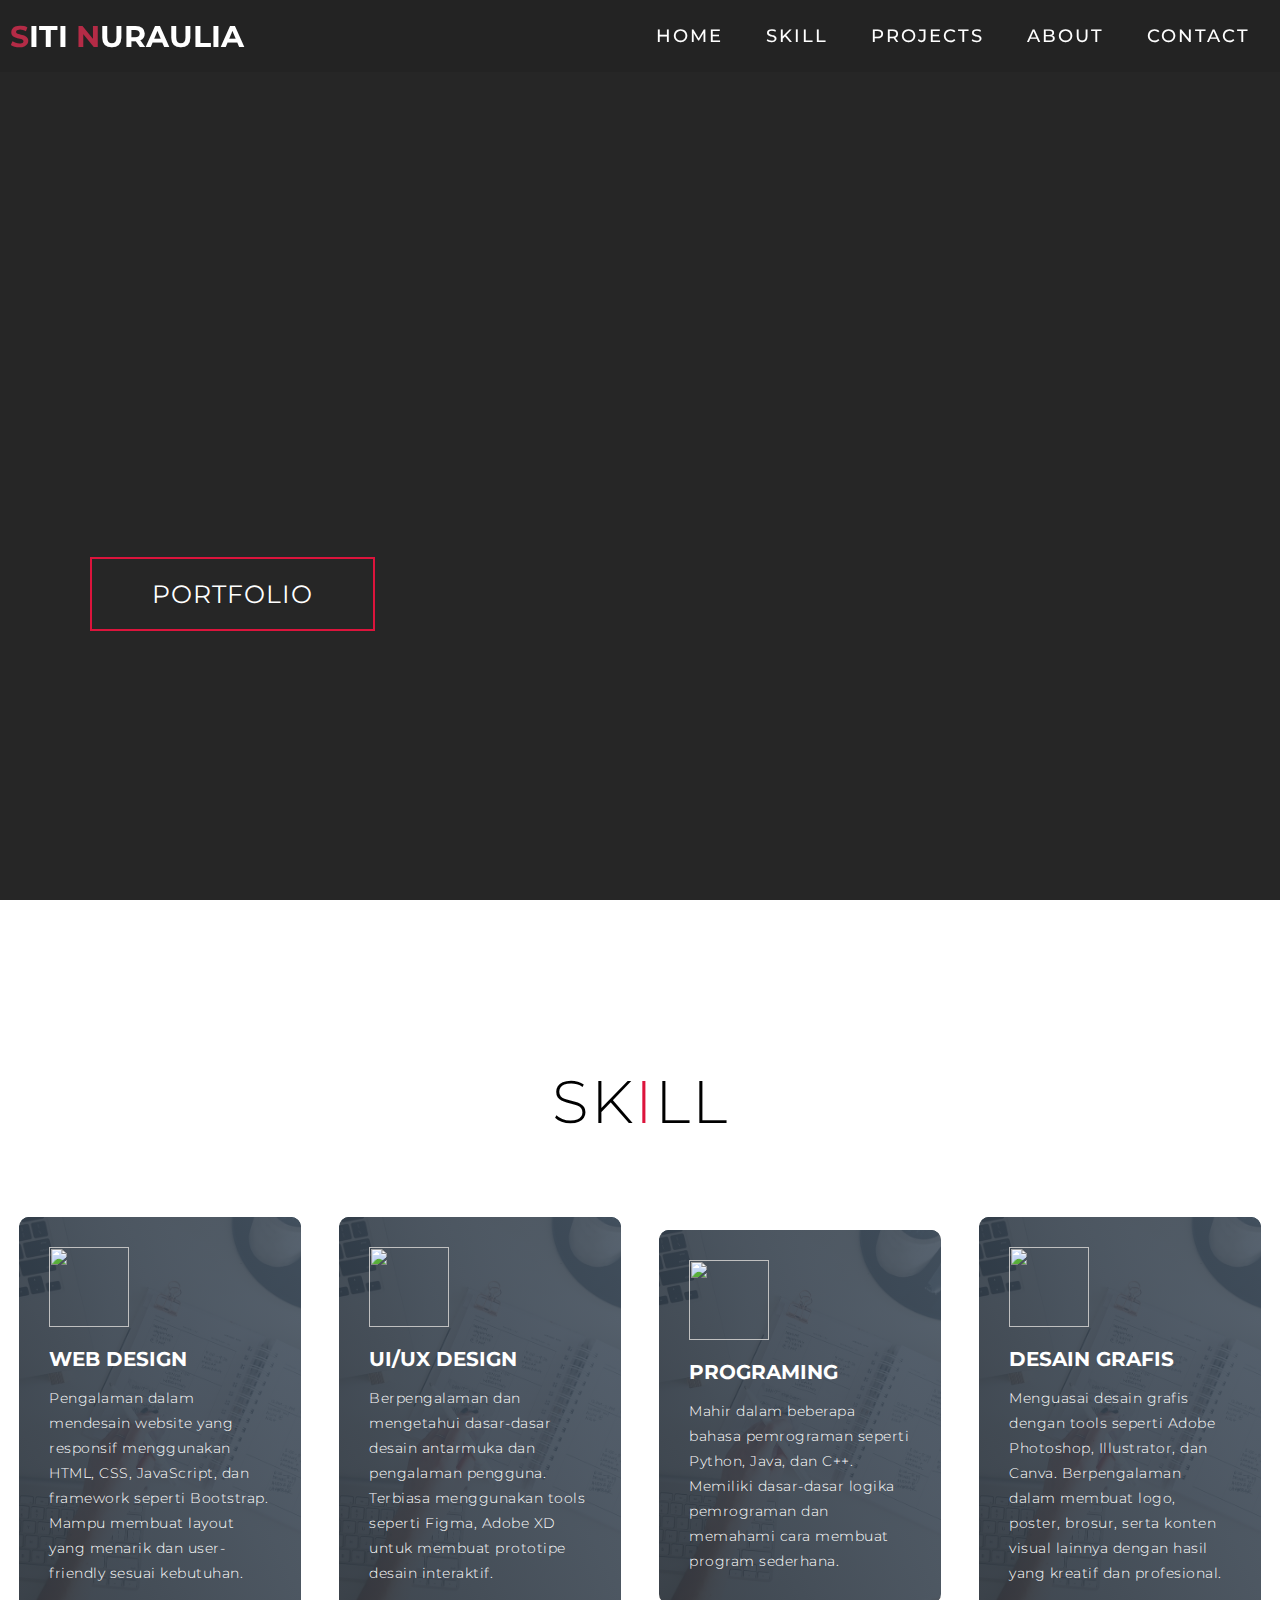
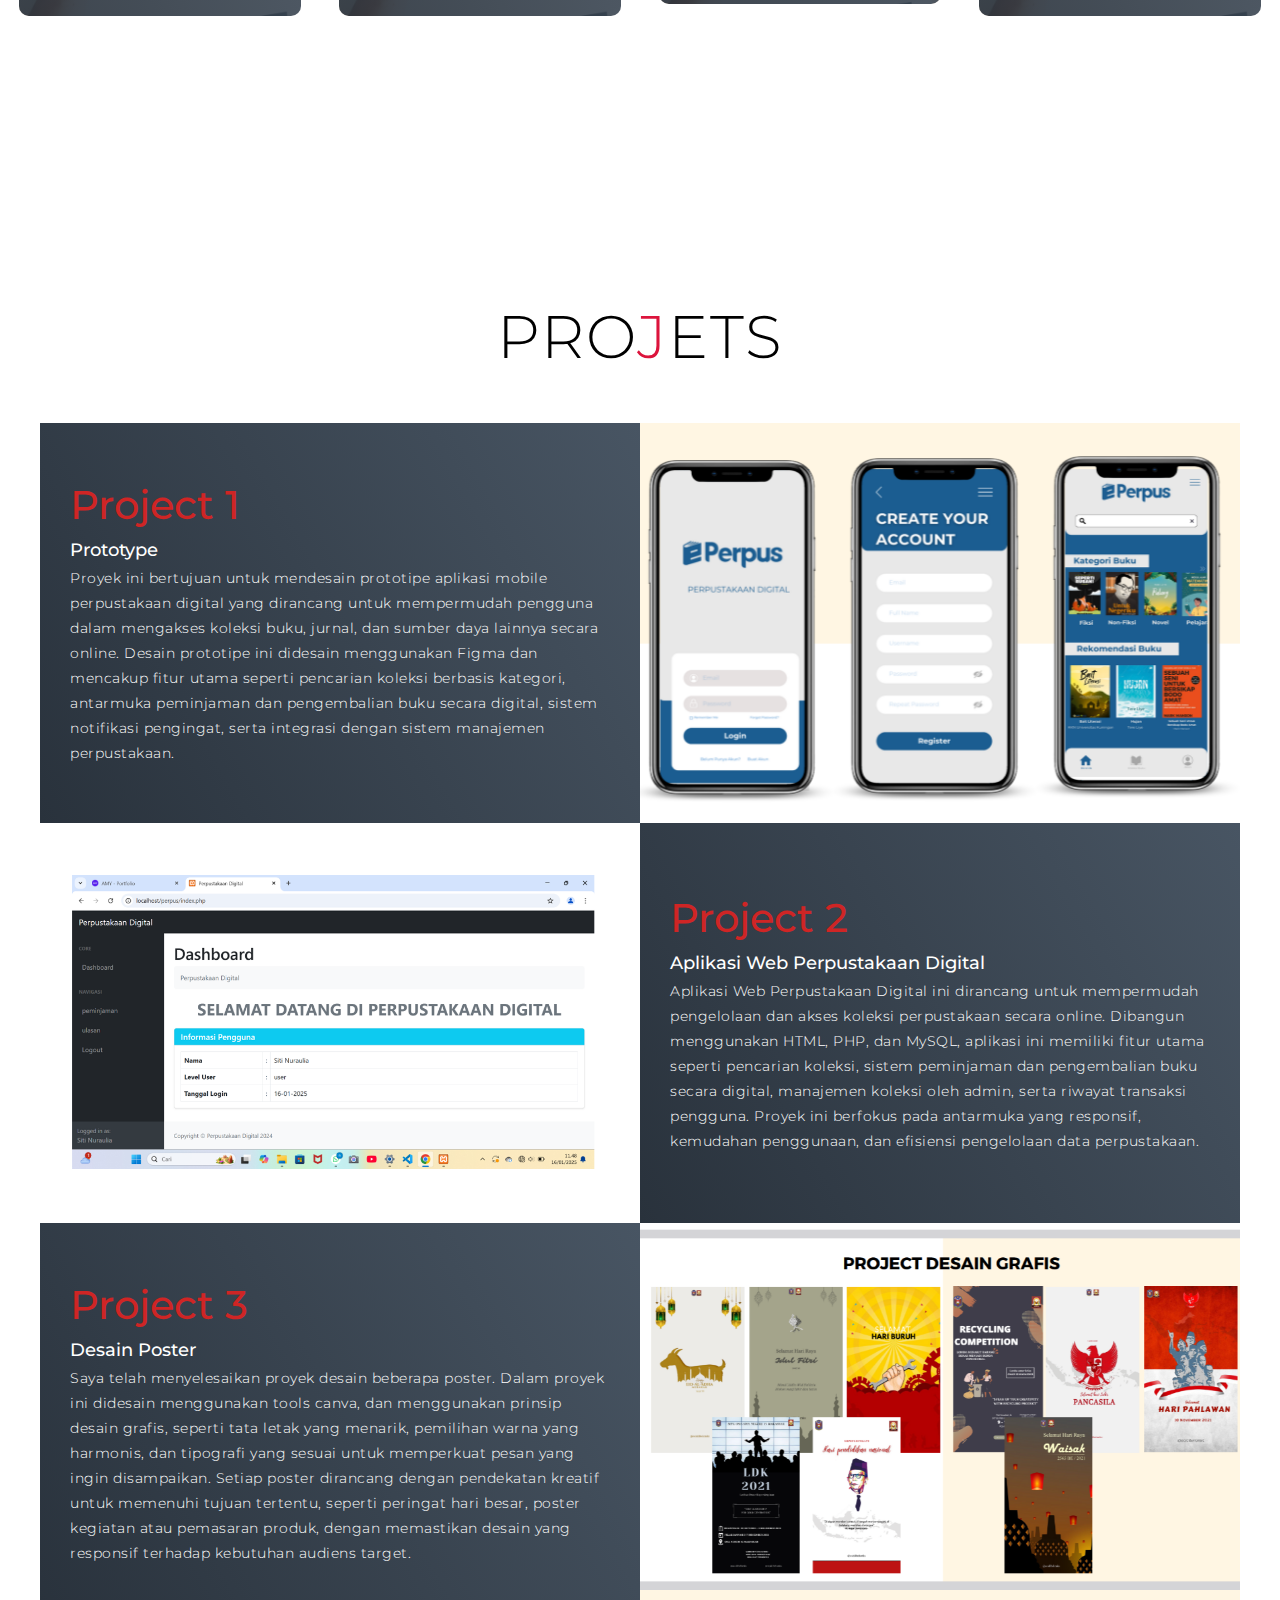
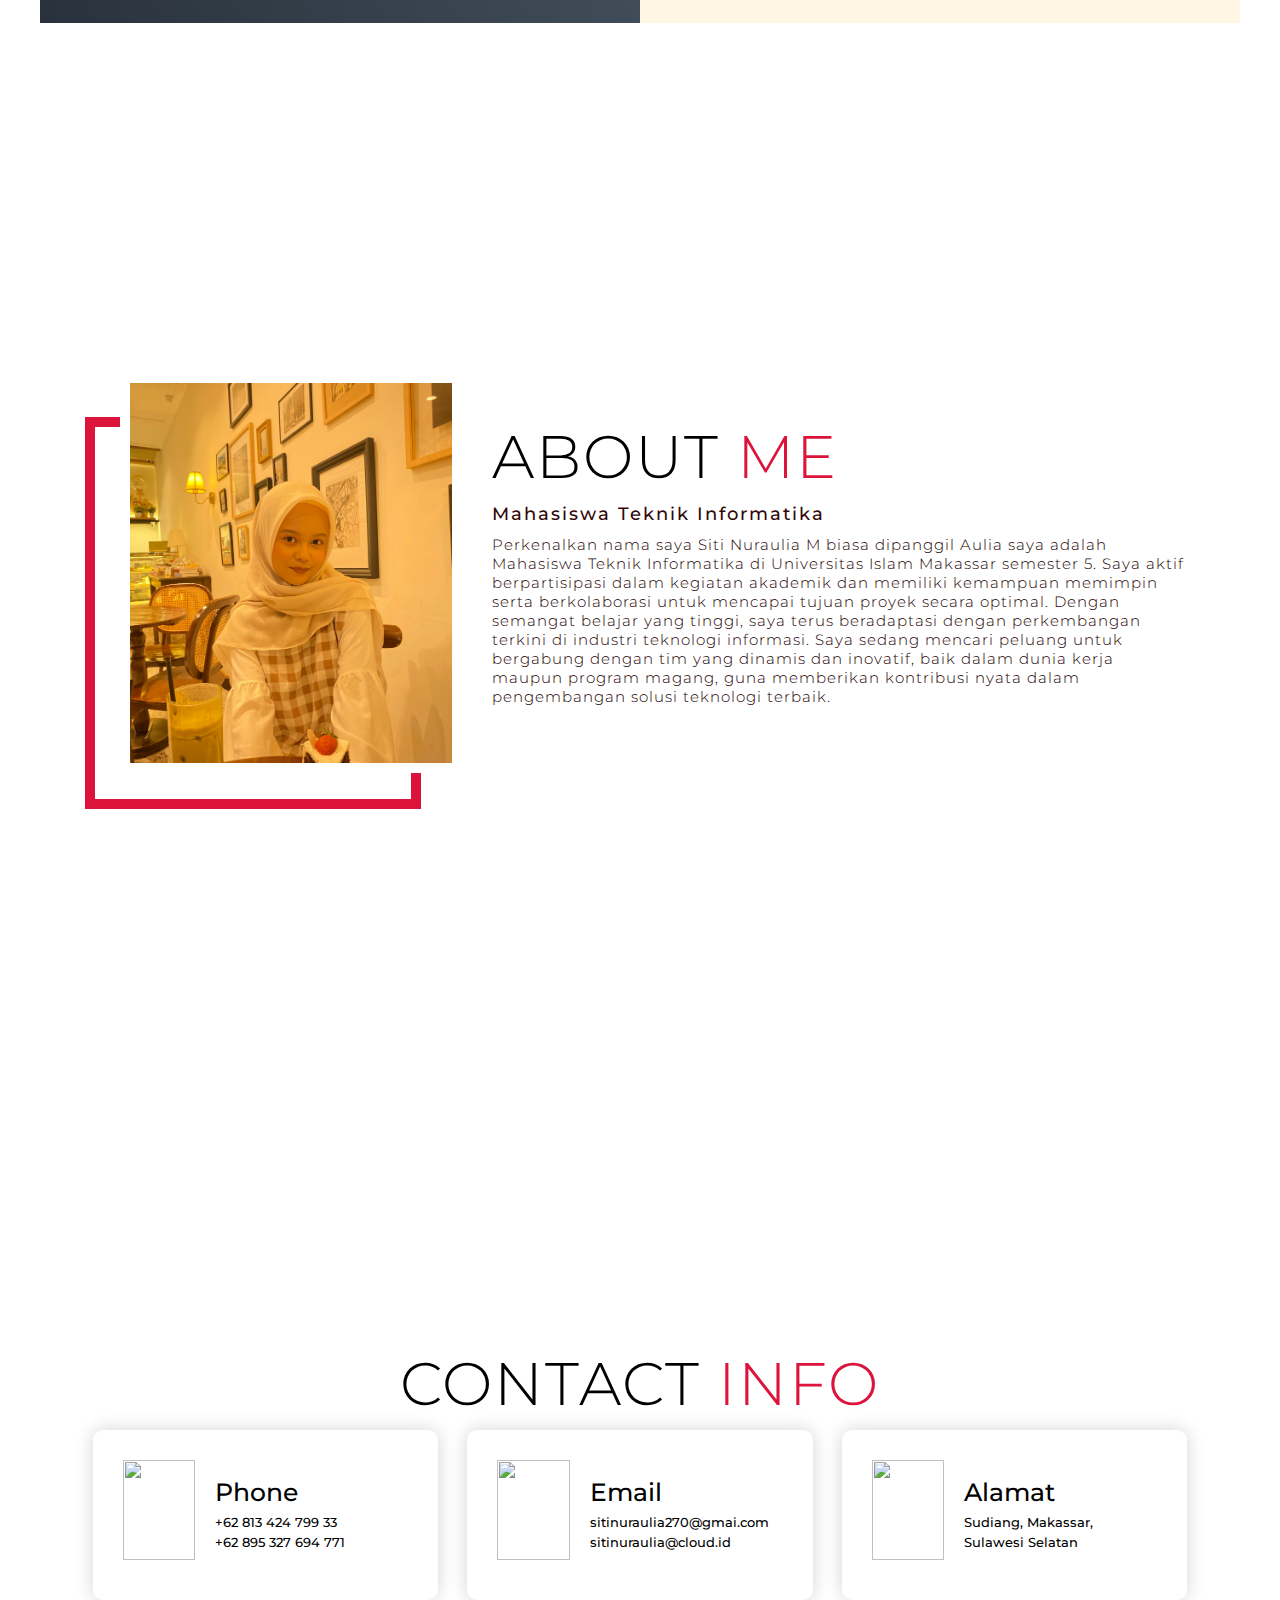
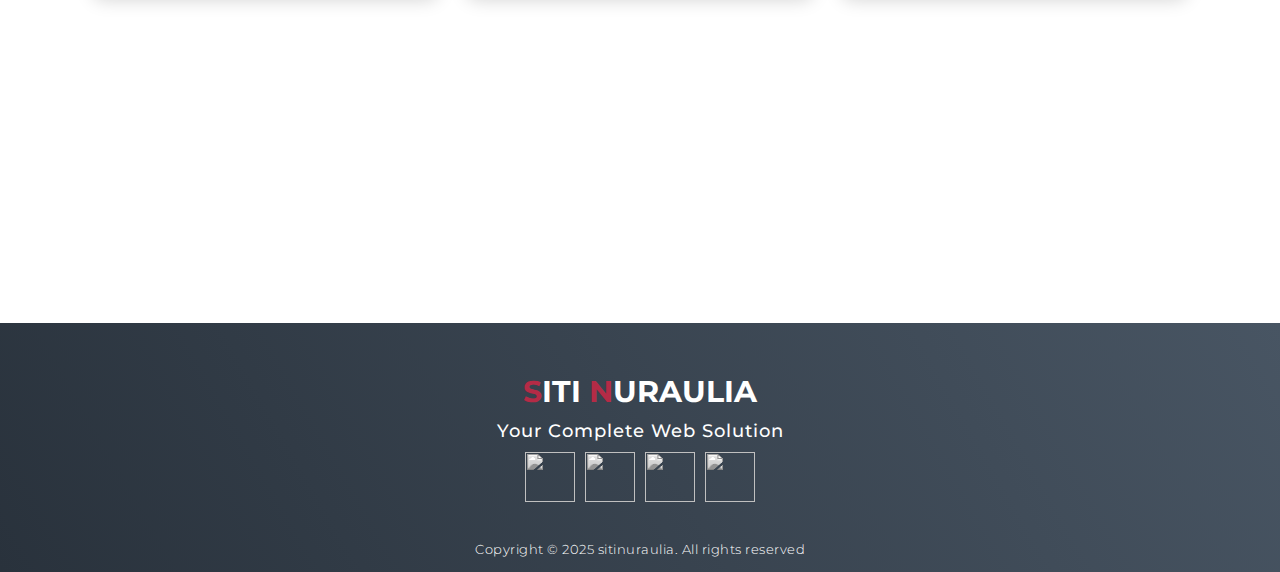
==== index.html @ 6ba2eb23 "Add files via upload" ====
<!DOCTYPE html>
<html lang="en">

<head>
  <meta charset="UTF-8">
  <meta name="viewport" content="width=device-width, initial-scale=1.0">
  <link rel="stylesheet" href="style.css">
  <title>My Website</title>
</head>

<body>
  <section id="header">
    <div class="header container">
      <div class="nav-bar">
        <div class="brand">
          <a href="#hero">
            <h1><span>S</span>iti<span> N</span>uraulia</h1>
          </a>
        </div>
        <div class="nav-list">
          <div class="hamburger">
            <div class="bar"></div>
          </div>
          <ul>
            <li><a href="#hero" data-after="Home">Home</a></li>
            <li><a href="#services" data-after="Service">Skill</a></li>
            <li><a href="#projects" data-after="Projects">Projects</a></li>
            <li><a href="#about" data-after="About">About</a></li>
            <li><a href="#contact" data-after="Contact">Contact</a></li>
          </ul>
        </div>
      </div>
    </div>  
  </section>
  <!-- End Header -->


  <!-- Hero Section  -->
  <section id="hero">
    <div class="hero container">
      <div>
        <h1>Hello, <span></span></h1>
        <h1>My Name is <span></span></h1>
        <h1>Siti Nuraulia M<span></span></h1>
        <a href="#projects" type="button" class="cta">Portfolio</a>
      </div>
    </div>
  </section>
  <!-- End Hero Section  -->

  <!-- Service Section -->
  <section id="services">
    <div class="services container">
      <div class="service-top">
        <h1 class="section-title">Sk<span>i</span>ll </h1>
        
      </div>
      <div class="service-bottom">
        <div class="service-item">
          <div class="icon"><img src="https://img.icons8.com/bubbles/100/000000/design.png" /></div>
          <h2>Web Design</h2>
          <p>Pengalaman dalam mendesain website yang responsif menggunakan HTML, CSS, JavaScript, 
            dan framework seperti Bootstrap. Mampu membuat layout yang menarik dan user-friendly sesuai kebutuhan.</p>
        </div>
        <div class="service-item">
          <div class="icon"><img src="https://img.icons8.com/bubbles/100/000000/figma.png" /></div>
          <h2>UI/UX Design</h2>
          <p>
            Berpengalaman dan mengetahui dasar-dasar desain antarmuka dan pengalaman pengguna. Terbiasa menggunakan tools seperti Figma, Adobe XD
             untuk membuat prototipe desain interaktif.
          </p>
        </div>
        <div class="service-item">
          <div class="icon"><img src="https://img.icons8.com/bubbles/100/000000/console.png" /></div>
          <h2>Programing</h2>
          <p>Mahir dalam beberapa bahasa pemrograman seperti Python, Java, dan C++. Memiliki dasar-dasar logika pemrograman dan memahami cara membuat program sederhana.
        </p>
        </div>
        <div class="service-item">
          <div class="icon"><img src="https://img.icons8.com/bubbles/100/000000/canva.png" /></div>
          <h2>Desain Grafis</h2>
          <p>Menguasai desain grafis dengan tools seperti Adobe Photoshop, Illustrator, dan Canva. Berpengalaman dalam membuat logo, poster, brosur, serta konten visual lainnya dengan hasil yang kreatif dan profesional.</p>
        </div>
      </div>
    </div>
  </section>
  <!-- End Service Section -->

  <!-- Projects Section -->
  <section id="projects">
    <div class="projects container">
      <div class="projects-header">
        <h1 class="section-title">Pro<span>j</span>ets</h1>
      </div>
      <div class="all-projects">
        <div class="project-item">
          <div class="project-info">
            <h1>Project 1</h1>
            <h2>Prototype</h2>
            <p>Proyek ini bertujuan untuk mendesain prototipe aplikasi mobile perpustakaan digital yang dirancang untuk mempermudah 
                pengguna dalam mengakses koleksi buku, jurnal, dan sumber daya lainnya secara online. Desain prototipe ini didesain menggunakan Figma dan  mencakup 
                fitur utama seperti pencarian koleksi berbasis kategori, antarmuka peminjaman dan pengembalian buku secara digital, 
                sistem notifikasi pengingat, serta integrasi dengan sistem manajemen perpustakaan.</p>
          </div>
          <div class="project-img">
            <img src="./img/projectt3.png" alt="img">
          </div>
        </div>
        <div class="project-item">
          <div class="project-info">
            <h1>Project 2</h1>
            <h2>Aplikasi Web Perpustakaan Digital</h2>
            <p>Aplikasi Web Perpustakaan Digital ini dirancang untuk mempermudah pengelolaan dan akses koleksi perpustakaan 
                secara online. Dibangun menggunakan HTML, PHP, dan MySQL, aplikasi ini memiliki fitur utama seperti pencarian koleksi, 
                sistem peminjaman dan pengembalian buku secara digital, manajemen koleksi oleh admin, serta riwayat transaksi pengguna. 
                Proyek ini berfokus pada antarmuka yang responsif, kemudahan penggunaan, dan efisiensi pengelolaan data perpustakaan.</p>
          </div>
          <div class="project-img">
            <img src="./img/weeb.png" alt="img">
          </div>
        </div>
        <div class="project-item">
          <div class="project-info">
            <h1>Project 3</h1>
            <h2>Desain Poster</h2>
            <p>Saya telah menyelesaikan proyek desain beberapa poster. 
                Dalam proyek ini didesain menggunakan tools canva, dan menggunakan prinsip desain grafis, seperti tata letak yang menarik, pemilihan warna yang harmonis,
                 dan tipografi yang sesuai untuk memperkuat pesan yang ingin disampaikan. Setiap poster dirancang dengan pendekatan kreatif
                  untuk memenuhi tujuan tertentu, seperti peringat hari besar, poster kegiatan atau pemasaran produk, dengan memastikan 
                  desain yang responsif terhadap kebutuhan audiens target.</p>
          </div>
          <div class="project-img">
            <img src="./img/desain.png" alt="img">
          </div>
        </div>
       
      </div>
    </div>
  </section>
  <!-- End Projects Section -->

  <!-- About Section -->
  <section id="about">
    <div class="about container">
      <div class="col-left">
        <div class="about-img">
          <img src="./img/img-2.png" alt="img">
        </div>
      </div>
      <div class="col-right">
        <h1 class="section-title">About<span> me</span></h1>
        <h2>Mahasiswa Teknik Informatika</h2>
        <h3>Perkenalkan nama saya Siti Nuraulia M biasa dipanggil Aulia saya adalah Mahasiswa Teknik Informatika di Universitas Islam Makassar semester 5.
          Saya aktif berpartisipasi dalam kegiatan akademik dan memiliki kemampuan memimpin serta berkolaborasi untuk mencapai
           tujuan proyek secara optimal. Dengan semangat belajar yang tinggi, saya terus beradaptasi dengan perkembangan terkini di industri teknologi informasi. 
           Saya sedang mencari peluang untuk bergabung dengan tim yang dinamis dan inovatif, baik dalam dunia kerja maupun program magang, guna memberikan kontribusi nyata dalam pengembangan solusi teknologi terbaik.      
      </h3>
      </div>
    </div>
  </section>
  <!-- End About Section -->

  <!-- Contact Section -->
  <section id="contact">
    <div class="contact container">
      <div>
        <h1 class="section-title">Contact <span>info</span></h1>
      </div>
      <div class="contact-items">
        <div class="contact-item">
          <div class="icon"><img src="https://img.icons8.com/bubbles/100/000000/phone.png" /></div>
          <div class="contact-info">
            <h1>Phone</h1>
            <h2>+62 813 424 799 33</h2>
            <h2>+62 895 327 694 771</h2>
          </div>
        </div>
        <div class="contact-item">
          <div class="icon"><img src="https://img.icons8.com/bubbles/100/000000/new-post.png" /></div>
          <div class="contact-info">
            <h1>Email</h1>
            <h2>sitinuraulia270@gmai.com</h2>
            <h2>sitinuraulia@cloud.id</h2>
          </div>
        </div>
        <div class="contact-item">
          <div class="icon"><img src="https://img.icons8.com/bubbles/100/000000/map-marker.png" /></div>
          <div class="contact-info">
            <h1>Alamat</h1>
            <h2>Sudiang, Makassar, Sulawesi Selatan</h2>
          </div>
        </div>
      </div>
    </div>
  </section>
  <!-- End Contact Section -->

  <!-- Footer -->
  <section id="footer">
    <div class="footer container">
      <div class="brand">
        <h1><span>S</span>iti <span> N</span>uraulia</h1>
      </div>
      <h2>Your Complete Web Solution</h2>
      <div class="social-icon">
        <div class="social-item">
          <a href="#"><img src="https://img.icons8.com/bubbles/100/000000/facebook-new.png" /></a>
        </div>
        <div class="social-item">
          <a href="#"><img src="https://img.icons8.com/bubbles/100/000000/instagram-new.png" /></a>
        </div>
        <div class="social-item">
          <a href="#"><img src="https://img.icons8.com/bubbles/100/000000/whatsapp.png" /></a>
        </div>
        <div class="social-item">
          <a href="#"><img src="https://img.icons8.com/bubbles/100/000000/linkedin.png" /></a>
        </div>
      </div>
      <p>Copyright © 2025 sitinuraulia. All rights reserved</p>
    </div>
  </section>
  <!-- End Footer -->
  <script src="./app.js"></script>
</body>

</html>
---- style.css ----
@import 'https://fonts.googleapis.com/css?family=Montserrat:300, 400, 700&display=swap';
* {
	padding: 0;
	margin: 0;
	box-sizing: border-box;
}
html {
	font-size: 10px;
	font-family: 'Montserrat', sans-serif;
	scroll-behavior: smooth;
}
a {
	text-decoration: none;
}
.container {
	min-height: 100vh;
	width: 100%;
	display: flex;
	align-items: center;
	justify-content: center;
}
img {
	height: 100%;
	width: 100%;
	object-fit: cover;
}
p {
	color: black;
	font-size: 1.4rem;
	margin-top: 5px;
	line-height: 2.5rem;
	font-weight: 300;
	letter-spacing: 0.05rem;
}
.section-title {
	font-size: 4rem;
	font-weight: 300;
	color: black;
	margin-bottom: 10px;
	text-transform: uppercase;
	letter-spacing: 0.2rem;
	text-align: center;
}
.section-title span {
	color: crimson;
}

.cta {
	display: inline-block;
	padding: 10px 30px;
	color: white;
	background-color: transparent;
	border: 2px solid crimson;
	font-size: 2rem;
	text-transform: uppercase;
	letter-spacing: 0.1rem;
	margin-top: 30px;
	transition: 0.3s ease;
	transition-property: background-color, color;
}
.cta:hover {
	color: white;
	background-color: crimson;
}
.brand h1 {
	font-size: 3rem;
	text-transform: uppercase;
	color: white;
}
.brand h1 span {
	color: rgb(180, 43, 70);
}

/* Header section */
#header {
	position: fixed;
	z-index: 1000;
	left: 0;
	top: 0;
	width: 100vw;
	height: auto;
}
#header .header {
	min-height: 8vh;
	background-color: rgba(31, 30, 30, 0.24);
	transition: 0.3s ease background-color;
}
#header .nav-bar {
	display: flex;
	align-items: center;
	justify-content: space-between;
	width: 100%;
	height: 100%;
	max-width: 1300px;
	padding: 0 10px;
}
#header .nav-list ul {
	list-style: none;
	position: absolute;
	background-color: rgb(31, 30, 30);
	width: 100vw;
	height: 100vh;
	left: 100%;
	top: 0;
	display: flex;
	flex-direction: column;
	justify-content: center;
	align-items: center;
	z-index: 1;
	overflow-x: hidden;
	transition: 0.5s ease left;
}
#header .nav-list ul.active {
	left: 0%;
}
#header .nav-list ul a {
	font-size: 2.5rem;
	font-weight: 500;
	letter-spacing: 0.2rem;
	text-decoration: none;
	color: white;
	text-transform: uppercase;
	padding: 20px;
	display: block;
}
#header .nav-list ul a::after {
	content: attr(data-after);
	position: absolute;
	top: 50%;
	left: 50%;
	transform: translate(-50%, -50%) scale(0);
	color: rgba(240, 248, 255, 0.021);
	font-size: 13rem;
	letter-spacing: 50px;
	z-index: -1;
	transition: 0.3s ease letter-spacing;
}
#header .nav-list ul li:hover a::after {
	transform: translate(-50%, -50%) scale(1);
	letter-spacing: initial;
}
#header .nav-list ul li:hover a {
	color: crimson;
}
#header .hamburger {
	height: 60px;
	width: 60px;
	display: inline-block;
	border: 3px solid white;
	border-radius: 50%;
	position: relative;
	display: flex;
	align-items: center;
	justify-content: center;
	z-index: 100;
	cursor: pointer;
	transform: scale(0.8);
	margin-right: 20px;
}
#header .hamburger:after {
	position: absolute;
	content: '';
	height: 100%;
	width: 100%;
	border-radius: 50%;
	border: 3px solid white;
	animation: hamburger_puls 1s ease infinite;
}
#header .hamburger .bar {
	height: 2px;
	width: 30px;
	position: relative;
	background-color: white;
	z-index: -1;
}
#header .hamburger .bar::after,
#header .hamburger .bar::before {
	content: '';
	position: absolute;
	height: 100%;
	width: 100%;
	left: 0;
	background-color: white;
	transition: 0.3s ease;
	transition-property: top, bottom;
}
#header .hamburger .bar::after {
	top: 8px;
}
#header .hamburger .bar::before {
	bottom: 8px;
}
#header .hamburger.active .bar::before {
	bottom: 0;
}
#header .hamburger.active .bar::after {
	top: 0;
}
/* End Header section */

/* Hero Section */
#hero {
	background-image: url(./img/imaag.jpg);
	background-color: gray;
	background-size: cover;
	background-position: top center;
	position: relative;
	z-index: 1;
}
#hero::after {
	content: '';
	position: absolute;
	left: 0;
	top: 0;
	height: 100%;
	width: 100%;
	background-color: black;
	opacity: 0.7;
	z-index: -1;
}
#hero .hero {
	max-width: 1200px;
	margin: 0 auto;
	padding: 0 50px;
	justify-content: flex-start;
}
#hero h1 {
	display: block;
	width: fit-content;
	font-size: 4rem;
	position: relative;
	color: transparent;
	animation: text_reveal ease forwards;
	animation-delay: 0s;
}

#hero h1 span {
	position: absolute;
	top: 0;
	left: 0;
	height: 100%;
	width: 0;
	
	animation: text_reveal_box 1s ease;
	animation-delay: 0.5s;
}


/* End Hero Section */

/* Services Section */
#services .services {
	
	flex-direction: column;
	text-align: center;
	max-width: 1500px;
	margin: 0 auto;
	padding: 100px 0;
}
#services .service-top {
	max-width: 500px;
	margin: 0 auto;
}
#services .service-bottom {
	display: flex;
	align-items: center;
	justify-content: center;
	flex-wrap: wrap;
	margin-top: 50px;
}
#services .service-item {
	flex-basis: 80%;
	display: flex;
	align-items: flex-start;
	justify-content: center;
	flex-direction: column;
	padding: 30px;
	border-radius: 10px;
	background-image: url(./img/img-1.png);
	background-size: cover;
	margin: 10px 5%;
	position: relative;
	z-index: 1;
	overflow: hidden;
}
#services .service-item::after {
	content: '';
	position: absolute;
	left: 0;
	top: 0;
	height: 100%;
	width: 100%;
	background-image: linear-gradient(60deg, #29323c 0%, #485563 100%);
	opacity: 0.9;
	z-index: -1;
}
#services .service-bottom .icon {
	height: 80px;
	width: 80px;
	margin-bottom: 20px;
}
#services .service-item h2 {
	font-size: 2rem;
	color: white;
	margin-bottom: 10px;
	text-transform: uppercase;
}
#services .service-item p {
	color: white;
	text-align: left;
}
/* End Services Section */

/* Projects section */
#projects .projects {
	flex-direction: column;
	max-width: 1200px;
	margin: 0 auto;
	padding: 100px 0;
}
#projects .projects-header h1 {
	margin-bottom: 50px;
}
#projects .all-projects {
	display: flex;
	align-items: center;
	justify-content: center;
	flex-direction: column;
}
#projects .project-item {
	display: flex;
	align-items: center;
	justify-content: center;
	flex-direction: column;
	width: 80%;
	margin: 20px auto;
	overflow: hidden;
	border-radius: 10px;
}
#projects .project-info {
	padding: 30px;
	flex-basis: 50%;
	height: 100%;
	display: flex;
	align-items: flex-start;
	justify-content: center;
	flex-direction: column;
	background-image: linear-gradient(60deg, #29323c 0%, #485563 100%);
	color: white;
}
#projects .project-info h1 {
	font-size: 4rem;
	font-weight: 500;
	color: rgb(207, 37, 37);
}
#projects .project-info h2 {
	font-size: 1.8rem;
	font-weight: 500;
	margin-top: 10px;
}
#projects .project-info p {
	color: rgb(255, 255, 255);
}
#projects .project-img {
	flex-basis: 50%;
	height: 300px; 
	position: relative;
}
#projects .project-img:after {
	content: '';
	position: absolute;
	left: 0;
	top: 0;
	height: 100%;
	width: 100%;
	opacity: 0.7;
}
#projects .project-img img {
	transition: 0.3s ease transform;
}
#projects .project-item:hover .project-img img {
	transform: scale(1.1);
}
/* End Projects section */

/* About Section */
#about .about {
	flex-direction: column-reverse;
	text-align: center;
	max-width: 1200px;
	margin: 0 auto;
	padding: 100px 20px;
}
#about .col-left {
	width: 250px;
	height: 360px;
}
#about .col-right {
	width: 100%;
}
#about .col-right h2 {
	font-size: 1.8rem;
	font-weight: 500;
	letter-spacing: 0.2rem;
	margin-bottom: 10px;
	color: rgb(50, 7, 7);
}
#about .col-right h3 {
	
	font-size: 1.5rem;
	margin-bottom: 20px;
	font-weight: 300;
	letter-spacing: 0.1rem;
	color: rgb(35, 0, 0);
	
}
#about .col-right .cta {
	color: black;
	margin-bottom: 50px;
	padding: 10px 20px;
	font-size: 2rem;
}
#about .col-left .about-img {
	height: 100%;
	width: 100%;
	position: relative;
	border: 10px solid white;
}
#about .col-left .about-img::after {
	content: '';
	position: absolute;
	left: -33px;
	top: 19px;
	height: 98%;
	width: 98%;
	border: 7px solid crimson;
	z-index: -1;
}
/* End About Section */

/* contact Section */
#contact .contact {
	flex-direction: column;
	max-width: 1200px;
	margin: 0 auto;
	width: 90%;
}
#contact .contact-items {
	/* max-width: 400px; */
	width: 100%;
}
#contact .contact-item {
	width: 80%;
	padding: 20px;
	text-align: center;
	border-radius: 10px;
	padding: 30px;
	margin: 30px;
	display: flex;
	justify-content: center;
	align-items: center;
	flex-direction: column;
	box-shadow: 0px 0px 18px 0 #0000002c;
	transition: 0.3s ease box-shadow;
}
#contact .contact-item:hover {
	box-shadow: 0px 0px 5px 0 #0000002c;
}
#contact .icon {
	width: 70px;
	margin: 0 auto;
	margin-bottom: 10px;
}
#contact .contact-info h1 {
	font-size: 2.5rem;
	font-weight: 500;
	margin-bottom: 5px;
}
#contact .contact-info h2 {
	font-size: 1.3rem;
	line-height: 2rem;
	font-weight: 500;
}
/*End contact Section */

/* Footer */
#footer {
	background-image: linear-gradient(60deg, #29323c 0%, #485563 100%);
}
#footer .footer {
	min-height: 200px;
	flex-direction: column;
	padding-top: 50px;
	padding-bottom: 10px;
}
#footer h2 {
	color: white;
	font-weight: 500;
	font-size: 1.8rem;
	letter-spacing: 0.1rem;
	margin-top: 10px;
	margin-bottom: 10px;
}
#footer .social-icon {
	display: flex;
	margin-bottom: 30px;
}
#footer .social-item {
	height: 50px;
	width: 50px;
	margin: 0 5px;
}
#footer .social-item img {
	filter: grayscale(1);
	transition: 0.3s ease filter;
}
#footer .social-item:hover img {
	filter: grayscale(0);
}
#footer p {
	color: white;
	font-size: 1.3rem;
}
/* End Footer */

/* Keyframes */
@keyframes hamburger_puls {
	0% {
		opacity: 1;
		transform: scale(1);
	}
	100% {
		opacity: 0;
		transform: scale(1.4);
	}
}
@keyframes text_reveal_box {
	50% {
		width: 100%;
		left: 0;
	}
	100% {
		width: 0;
		left: 100%;
	}
}
@keyframes text_reveal {
	100% {
		color: white;
	}
}
@keyframes text_reveal_name {
	100% {
		color: crimson;
		font-weight: 500;
	}
}
/* End Keyframes */

/* Media Query For Tablet */
@media only screen and (min-width: 768px) {
	.cta {
		font-size: 2.5rem;
		padding: 20px 60px;
	}
	h1.section-title {
		font-size: 6rem;
	}

	/* Hero */
	#hero h1 {
		font-size: 7rem;
	}
	/* End Hero */

	/* Services Section */
	#services .service-bottom .service-item {
		flex-basis: 45%;
		margin: 2.5%;
	}
	/* End Services Section */

	/* Project */
	#projects .project-item {
		flex-direction: row;
	}
	#projects .project-item:nth-child(even) {
		flex-direction: row-reverse;
	}
	#projects .project-item {
		height: 400px;
		margin: 0;
		width: 100%;
		border-radius: 0;
	}
	#projects .all-projects .project-info {
		height: 100%;
	}
	#projects .all-projects .project-img {
		height: 100%;
	}
	/* End Project */

	/* About */
	#about .about {
		flex-direction: row;
	}
	#about .col-left {
		width: 600px;
		height: 400px;
		padding-left: 60px;
	}
	#about .about .col-left .about-img::after {
		left: -45px;
		top: 34px;
		height: 98%;
		width: 98%;
		border: 10px solid crimson;
	}
	#about .col-right {
		text-align: left;
		padding: 30px;
	}
	#about .col-right h1 {
		text-align: left;
	}
	/* End About */

	/* contact  */
	#contact .contact {
		flex-direction: column;
		padding: 100px 0;
		align-items: center;
		justify-content: center;
		min-width: 20vh;
	}
	#contact .contact-items {
		width: 100%;
		display: flex;
		flex-direction: row;
		justify-content: space-evenly;
		margin: 0;
	}
	#contact .contact-item {
		width: 30%;
		margin: 0;
		flex-direction: row;
	}
	#contact .contact-item .icon {
		height: 100px;
		width: 100px;
	}
	#contact .contact-item .icon img {
		object-fit: contain;
	}
	#contact .contact-item .contact-info {
		width: 100%;
		text-align: left;
		padding-left: 20px;
	}
	/* End contact  */
}
/* End Media Query For Tablet */

/* Media Query For Desktop */
@media only screen and (min-width: 1200px) {
	/* header */
	#header .hamburger {
		display: none;
	}
	#header .nav-list ul {
		position: initial;
		display: block;
		height: auto;
		width: fit-content;
		background-color: transparent;
	}
	#header .nav-list ul li {
		display: inline-block;
	}
	#header .nav-list ul li a {
		font-size: 1.8rem;
	}
	#header .nav-list ul a:after {
		display: none;
	}
	/* End header */

	#services .service-bottom .service-item {
		flex-basis: 22%;
		margin: 1.5%;
	}
}
/* End  Media Query For Desktop */
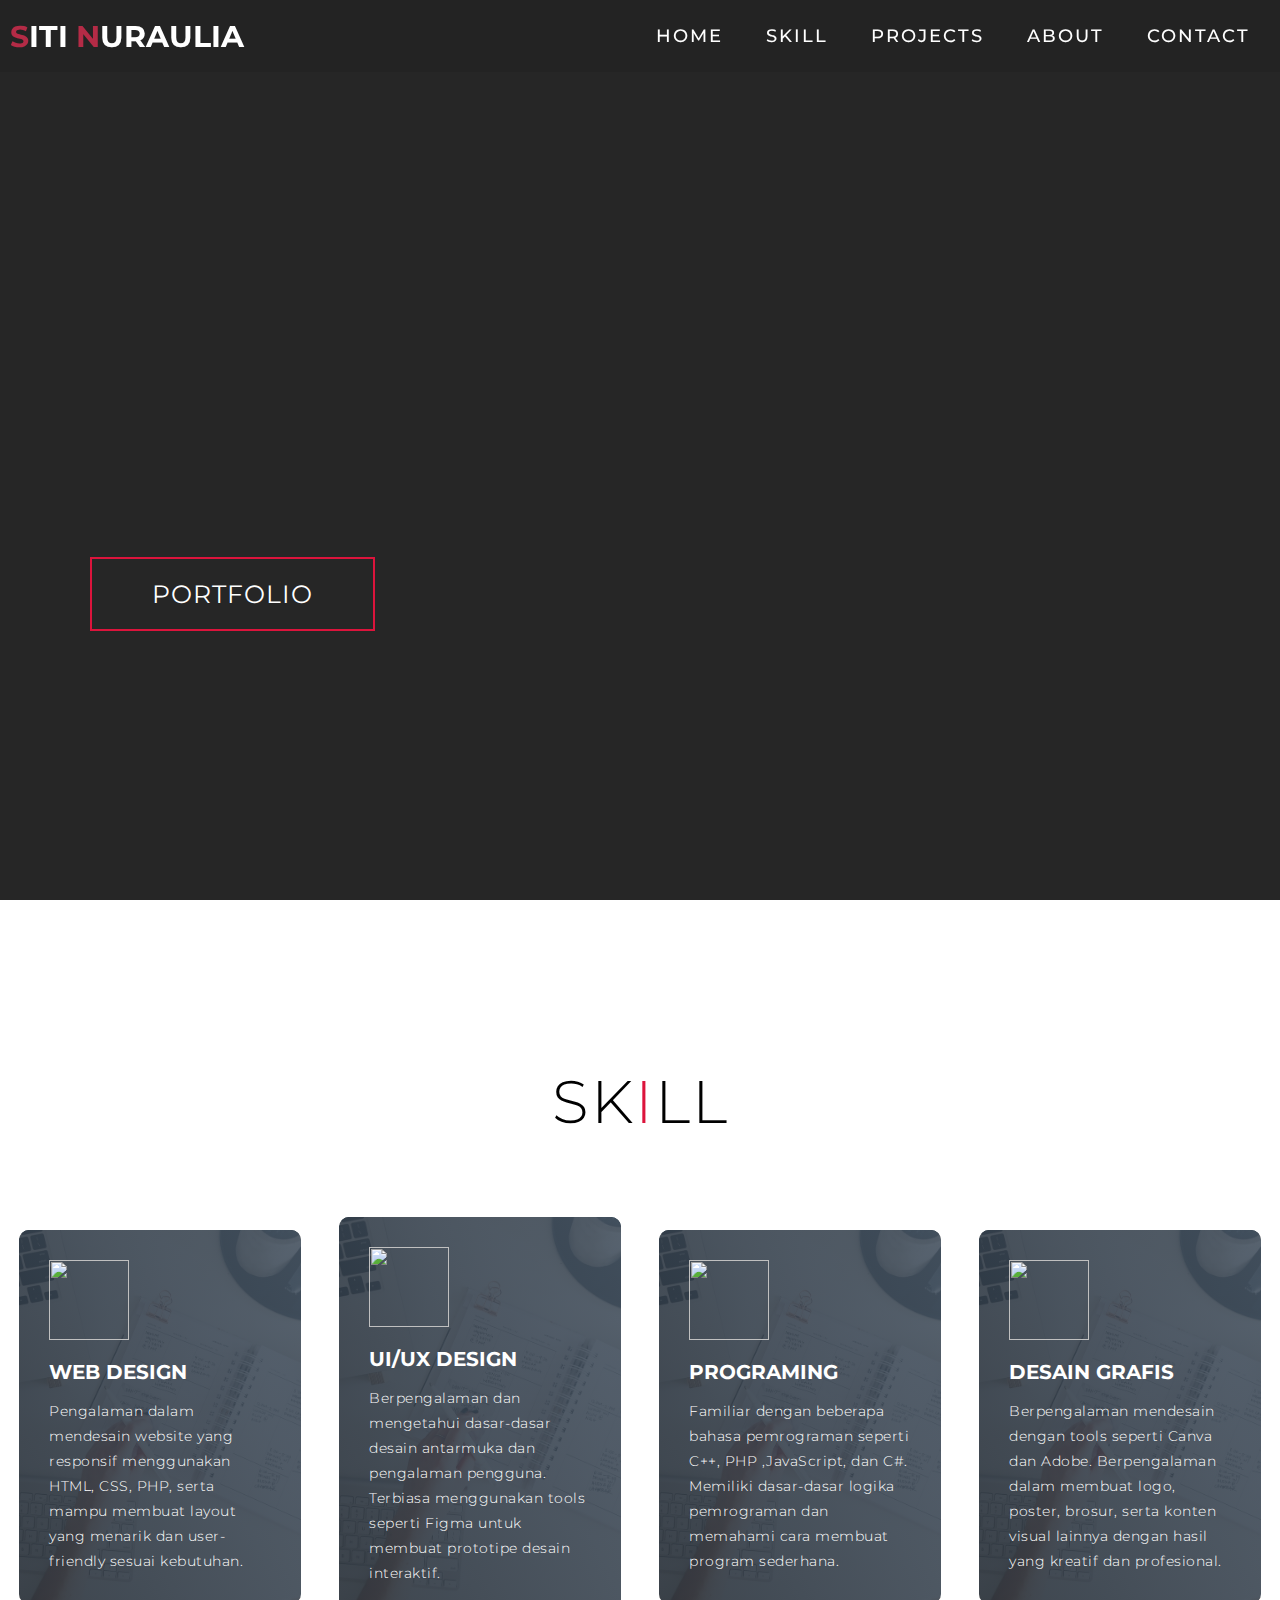
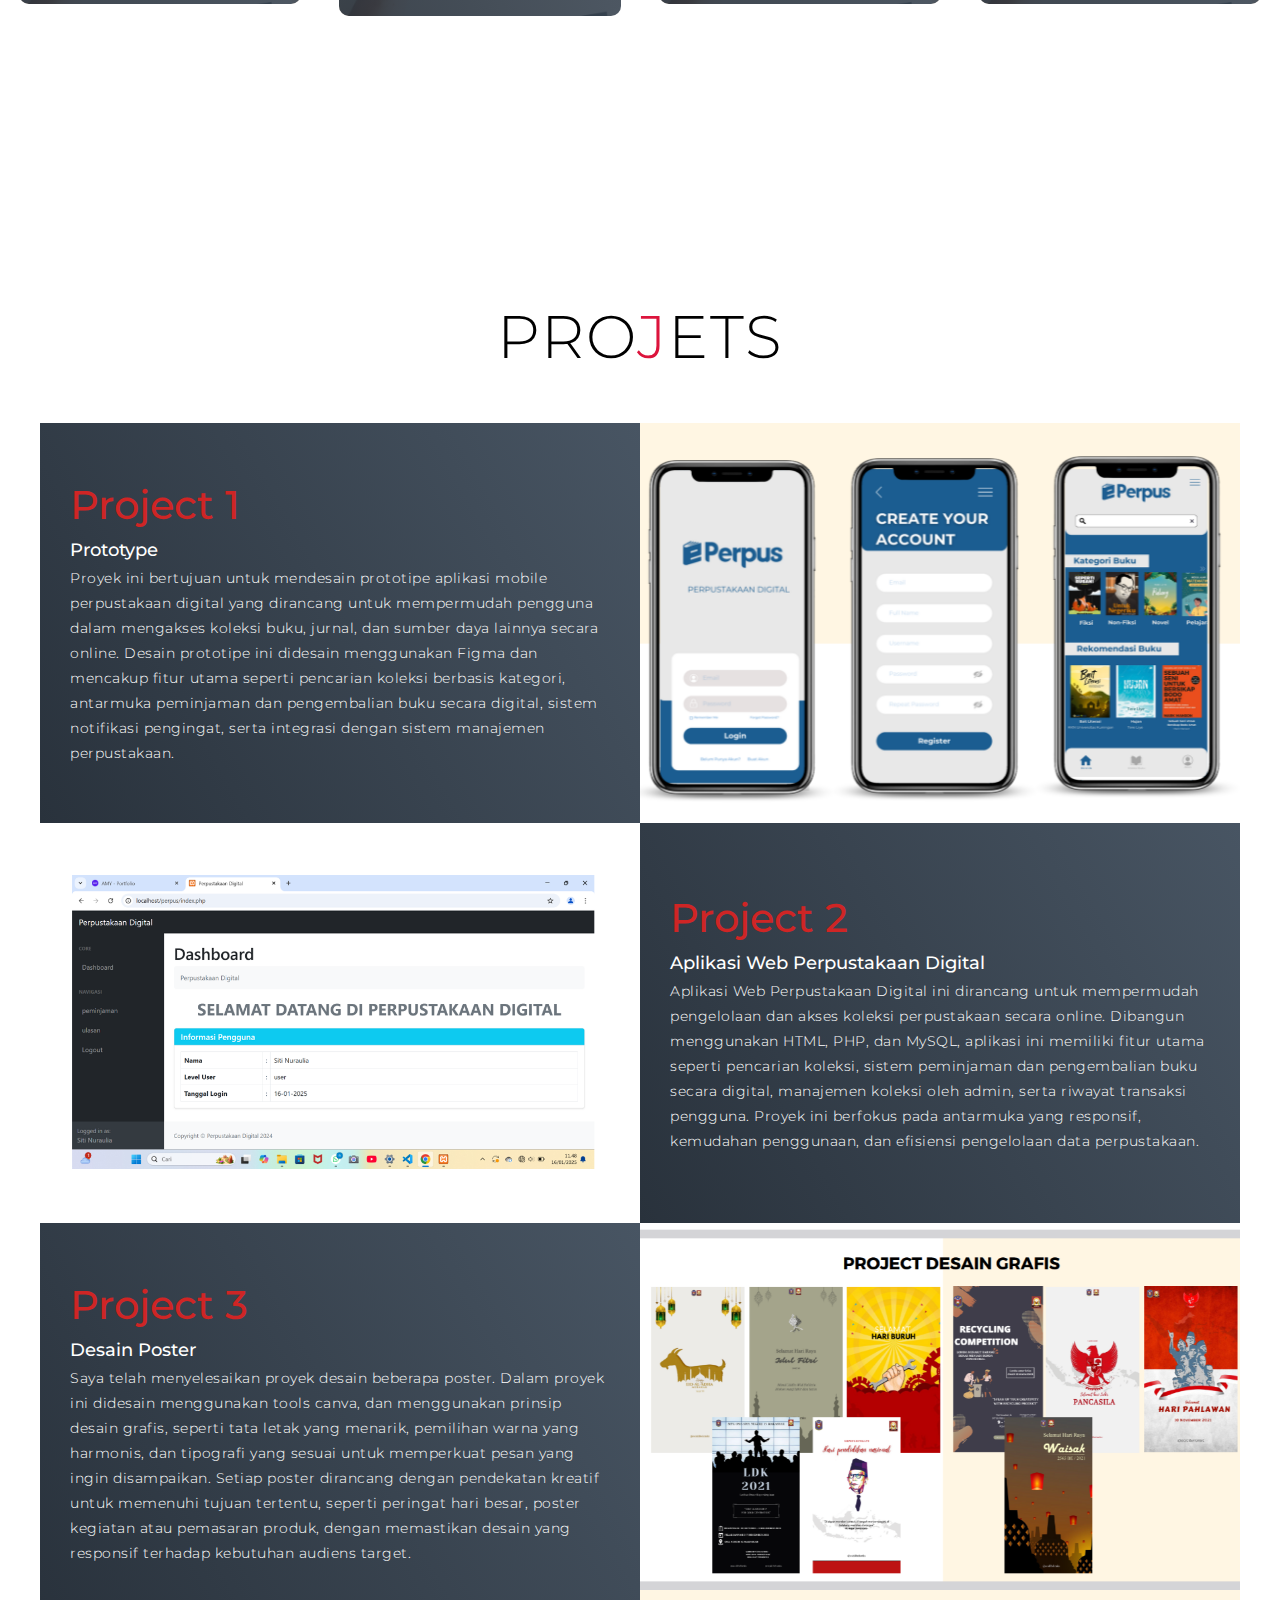
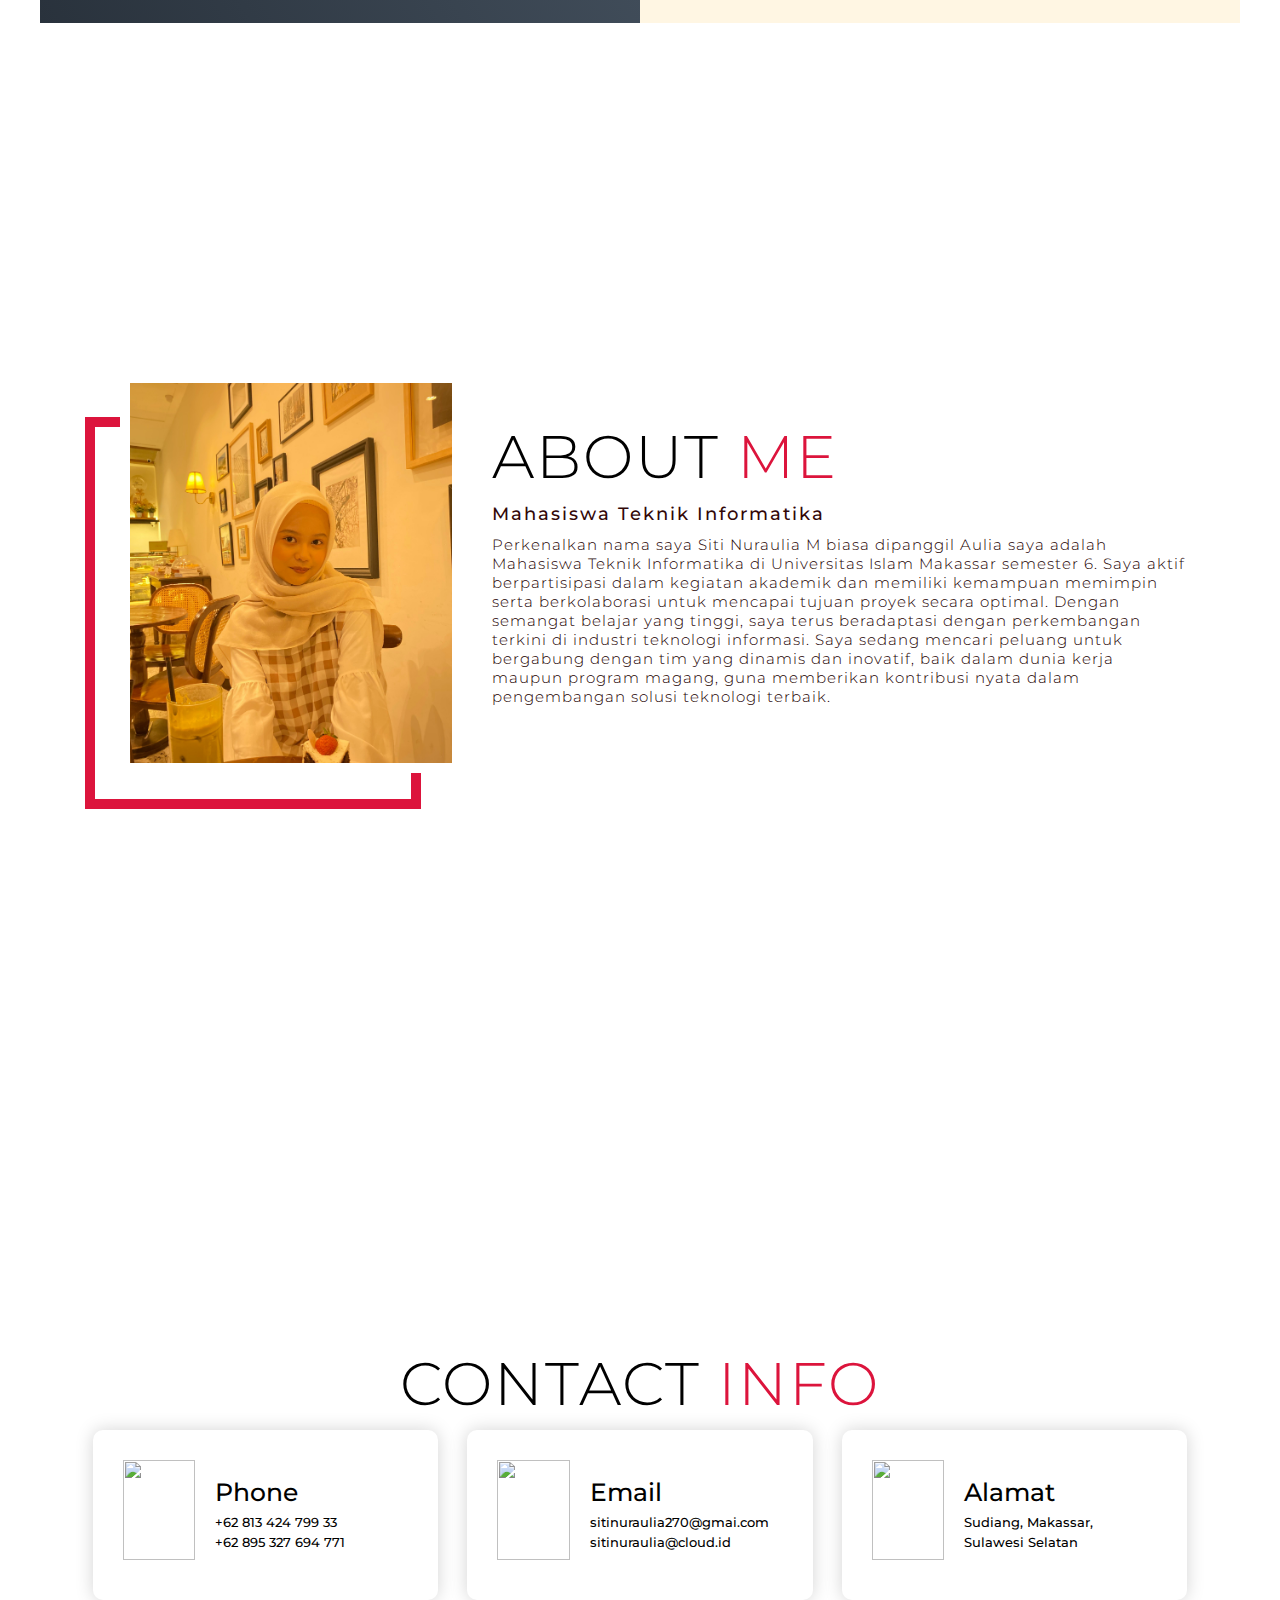
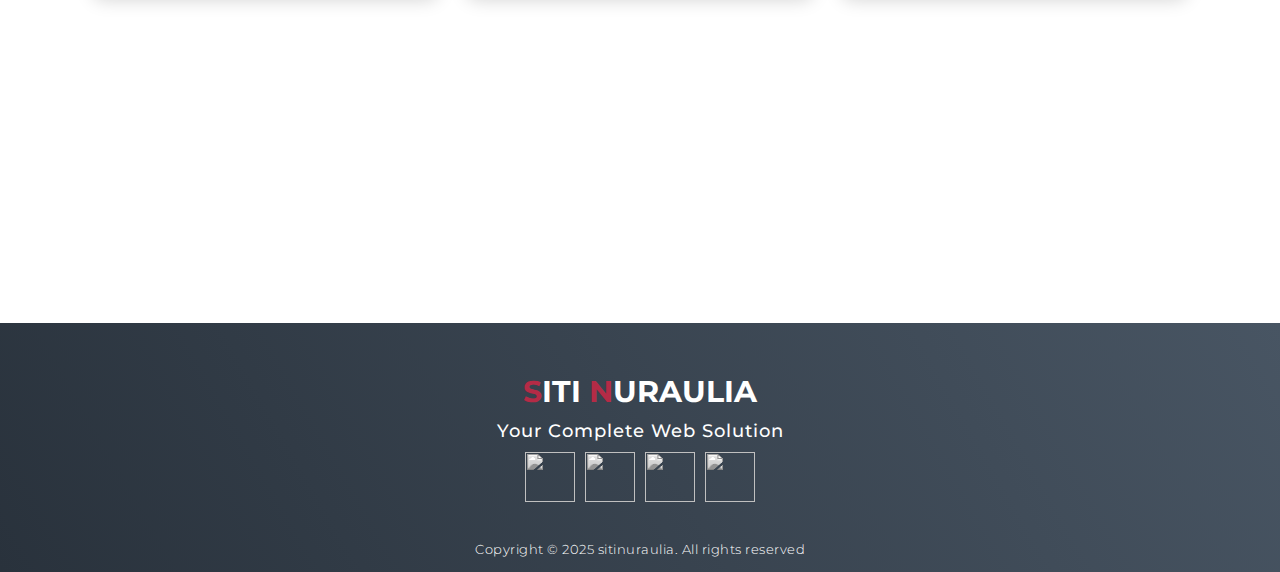
==== commit c9b3e8b0: "Update index.html" ====
--- a/index.html
+++ b/index.html
@@ -59,27 +59,27 @@
         <div class="service-item">
           <div class="icon"><img src="https://img.icons8.com/bubbles/100/000000/design.png" /></div>
           <h2>Web Design</h2>
-          <p>Pengalaman dalam mendesain website yang responsif menggunakan HTML, CSS, JavaScript, 
-            dan framework seperti Bootstrap. Mampu membuat layout yang menarik dan user-friendly sesuai kebutuhan.</p>
+          <p>Pengalaman dalam mendesain website yang responsif menggunakan HTML, CSS, PHP, 
+            serta mampu membuat layout yang menarik dan user-friendly sesuai kebutuhan.</p>
         </div>
         <div class="service-item">
           <div class="icon"><img src="https://img.icons8.com/bubbles/100/000000/figma.png" /></div>
           <h2>UI/UX Design</h2>
           <p>
-            Berpengalaman dan mengetahui dasar-dasar desain antarmuka dan pengalaman pengguna. Terbiasa menggunakan tools seperti Figma, Adobe XD
+            Berpengalaman dan mengetahui dasar-dasar desain antarmuka dan pengalaman pengguna. Terbiasa menggunakan tools seperti Figma
              untuk membuat prototipe desain interaktif.
           </p>
         </div>
         <div class="service-item">
           <div class="icon"><img src="https://img.icons8.com/bubbles/100/000000/console.png" /></div>
           <h2>Programing</h2>
-          <p>Mahir dalam beberapa bahasa pemrograman seperti Python, Java, dan C++. Memiliki dasar-dasar logika pemrograman dan memahami cara membuat program sederhana.
+          <p>Familiar dengan beberapa bahasa pemrograman seperti C++, PHP ,JavaScript, dan C#. Memiliki dasar-dasar logika pemrograman dan memahami cara membuat program sederhana.
         </p>
         </div>
         <div class="service-item">
           <div class="icon"><img src="https://img.icons8.com/bubbles/100/000000/canva.png" /></div>
           <h2>Desain Grafis</h2>
-          <p>Menguasai desain grafis dengan tools seperti Adobe Photoshop, Illustrator, dan Canva. Berpengalaman dalam membuat logo, poster, brosur, serta konten visual lainnya dengan hasil yang kreatif dan profesional.</p>
+          <p>Berpengalaman mendesain dengan tools seperti Canva dan Adobe. Berpengalaman dalam membuat logo, poster, brosur, serta konten visual lainnya dengan hasil yang kreatif dan profesional.</p>
         </div>
       </div>
     </div>
@@ -150,7 +150,7 @@
       <div class="col-right">
         <h1 class="section-title">About<span> me</span></h1>
         <h2>Mahasiswa Teknik Informatika</h2>
-        <h3>Perkenalkan nama saya Siti Nuraulia M biasa dipanggil Aulia saya adalah Mahasiswa Teknik Informatika di Universitas Islam Makassar semester 5.
+        <h3>Perkenalkan nama saya Siti Nuraulia M biasa dipanggil Aulia saya adalah Mahasiswa Teknik Informatika di Universitas Islam Makassar semester 6.
           Saya aktif berpartisipasi dalam kegiatan akademik dan memiliki kemampuan memimpin serta berkolaborasi untuk mencapai
            tujuan proyek secara optimal. Dengan semangat belajar yang tinggi, saya terus beradaptasi dengan perkembangan terkini di industri teknologi informasi. 
            Saya sedang mencari peluang untuk bergabung dengan tim yang dinamis dan inovatif, baik dalam dunia kerja maupun program magang, guna memberikan kontribusi nyata dalam pengembangan solusi teknologi terbaik.      
@@ -223,4 +223,4 @@
   <script src="./app.js"></script>
 </body>
 
-</html>+</html>
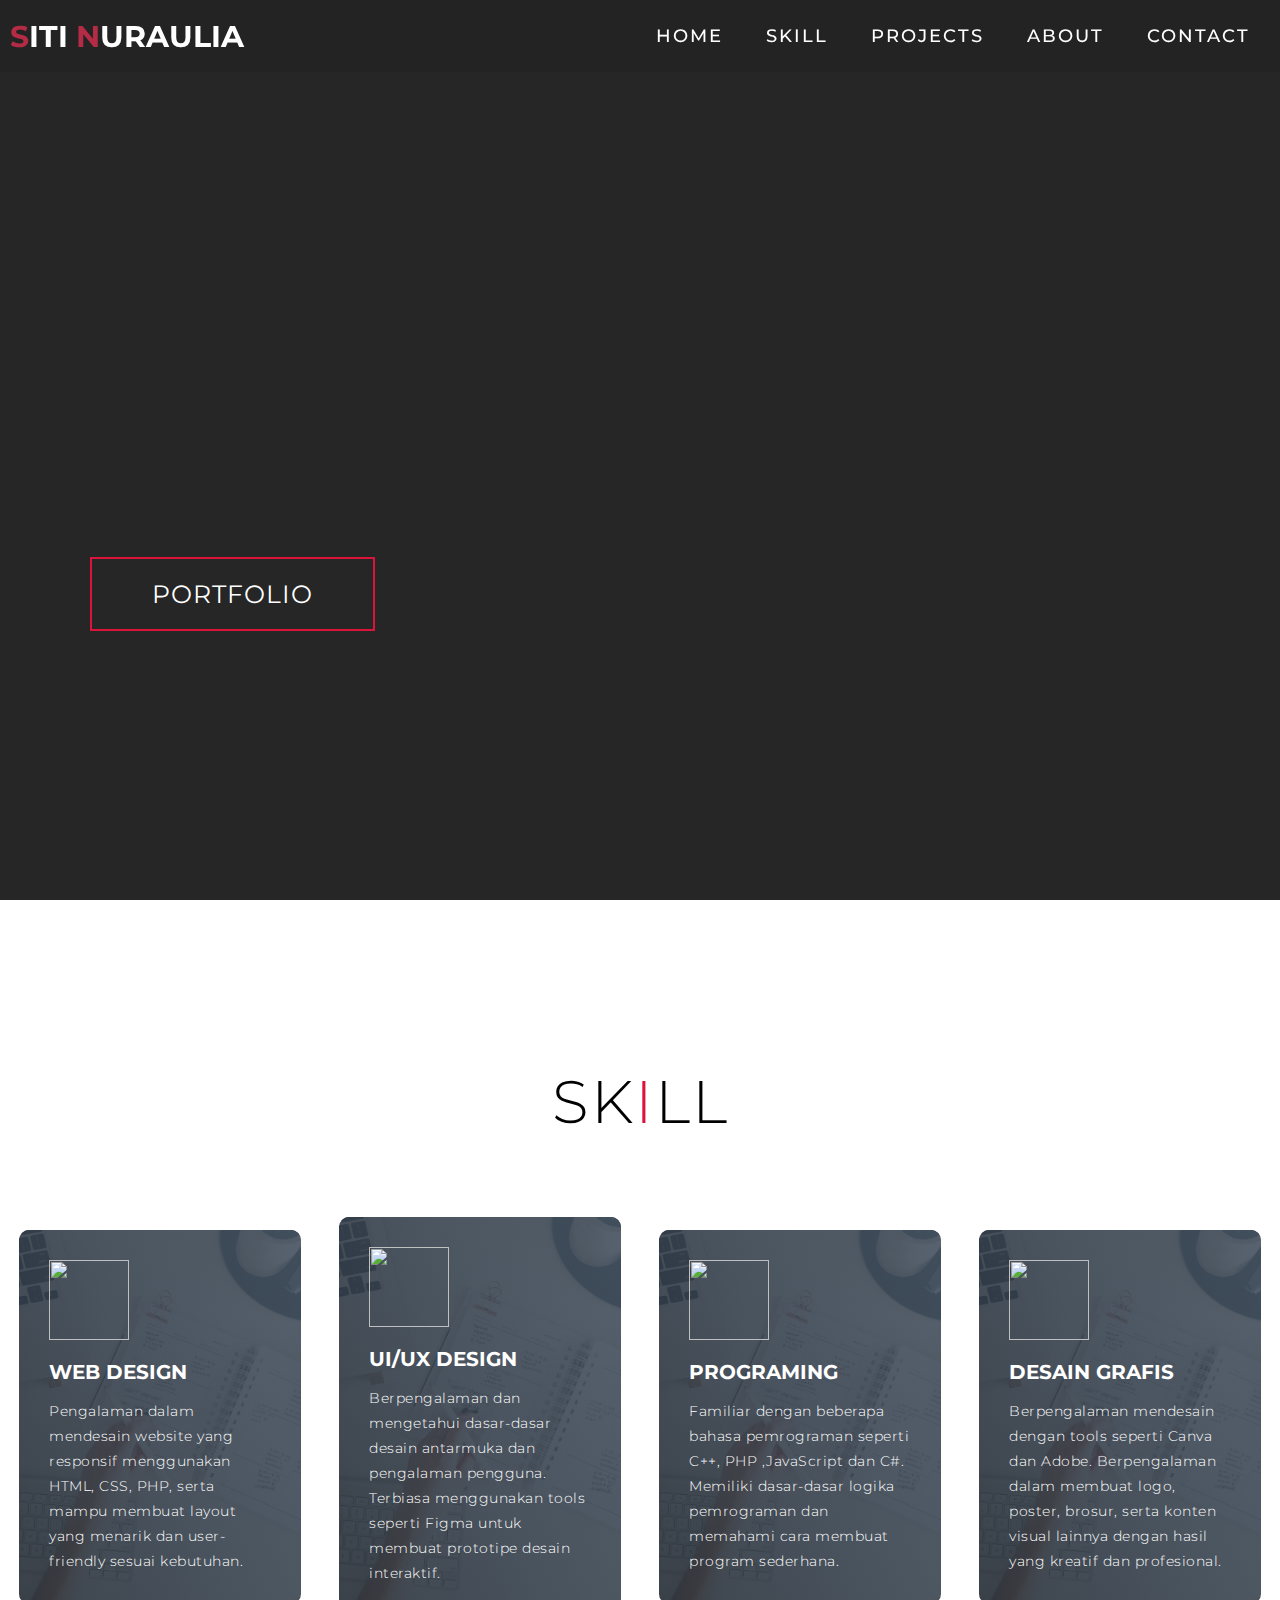
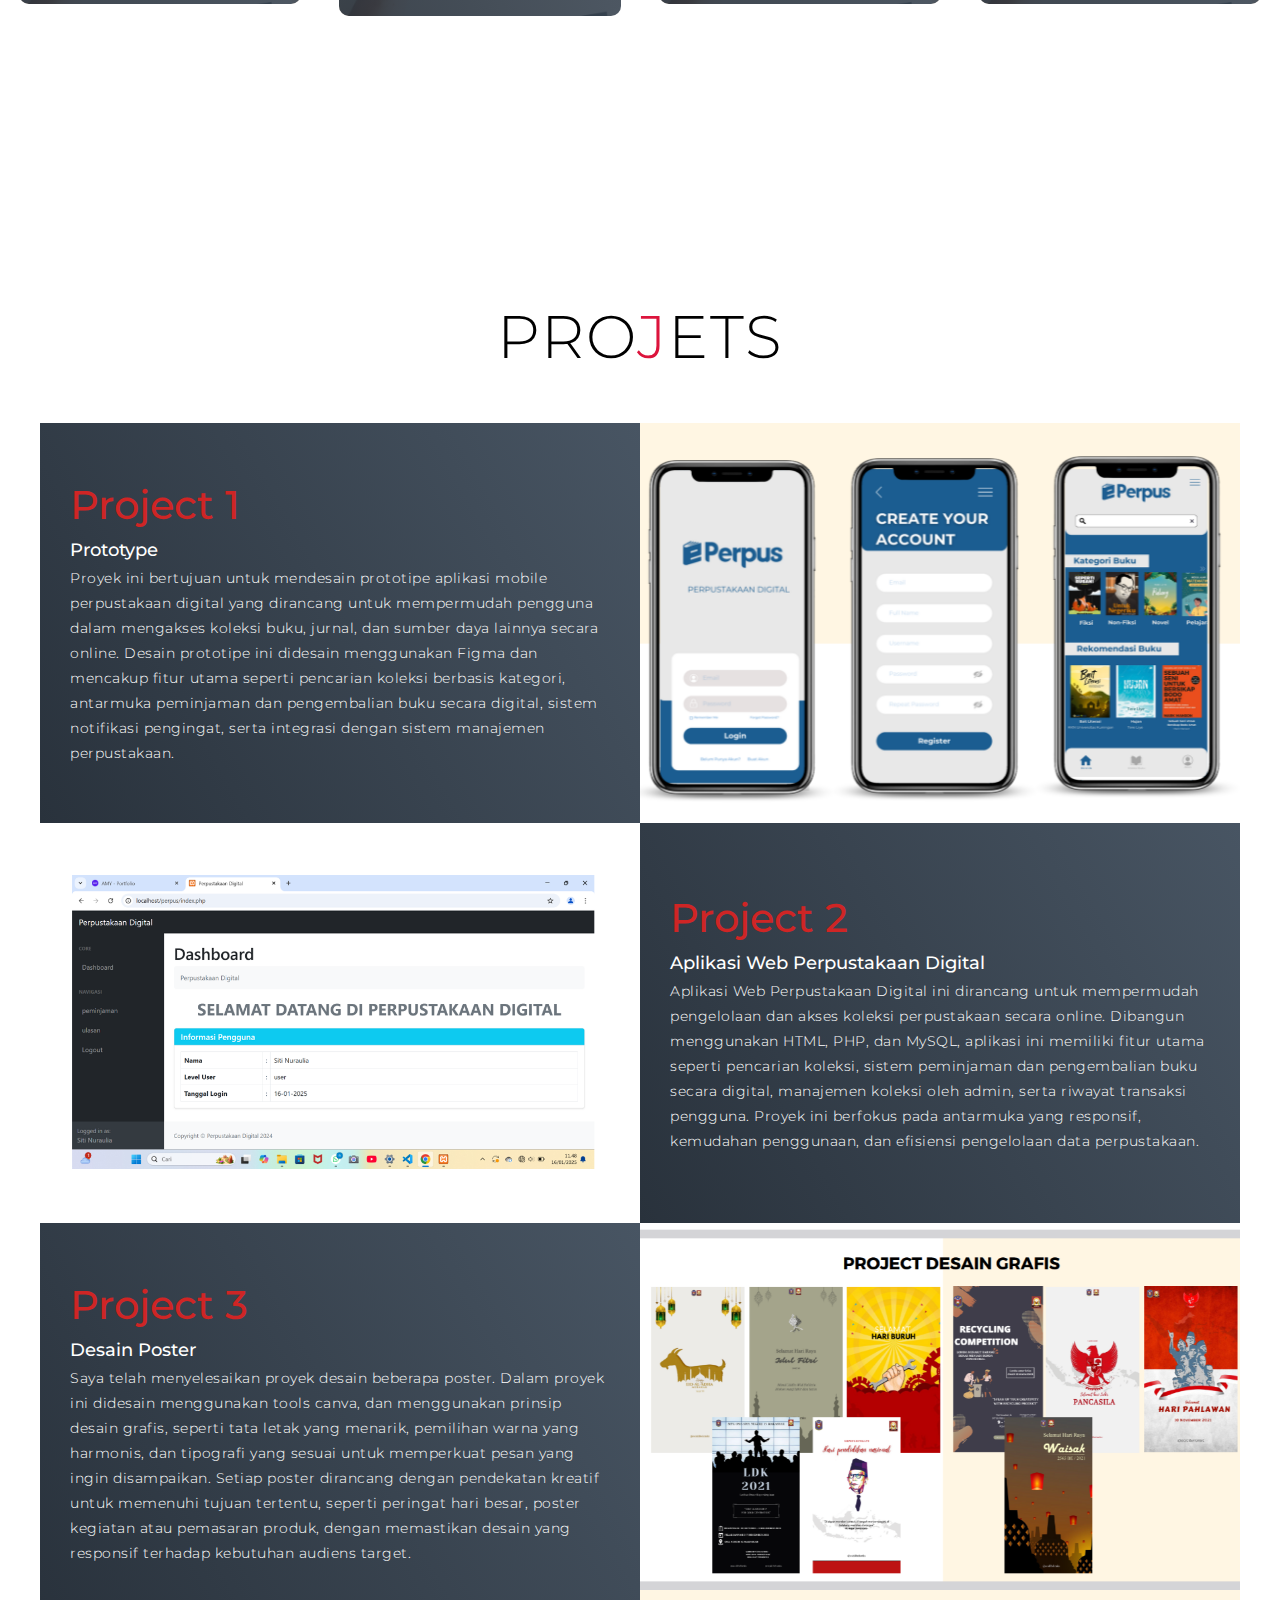
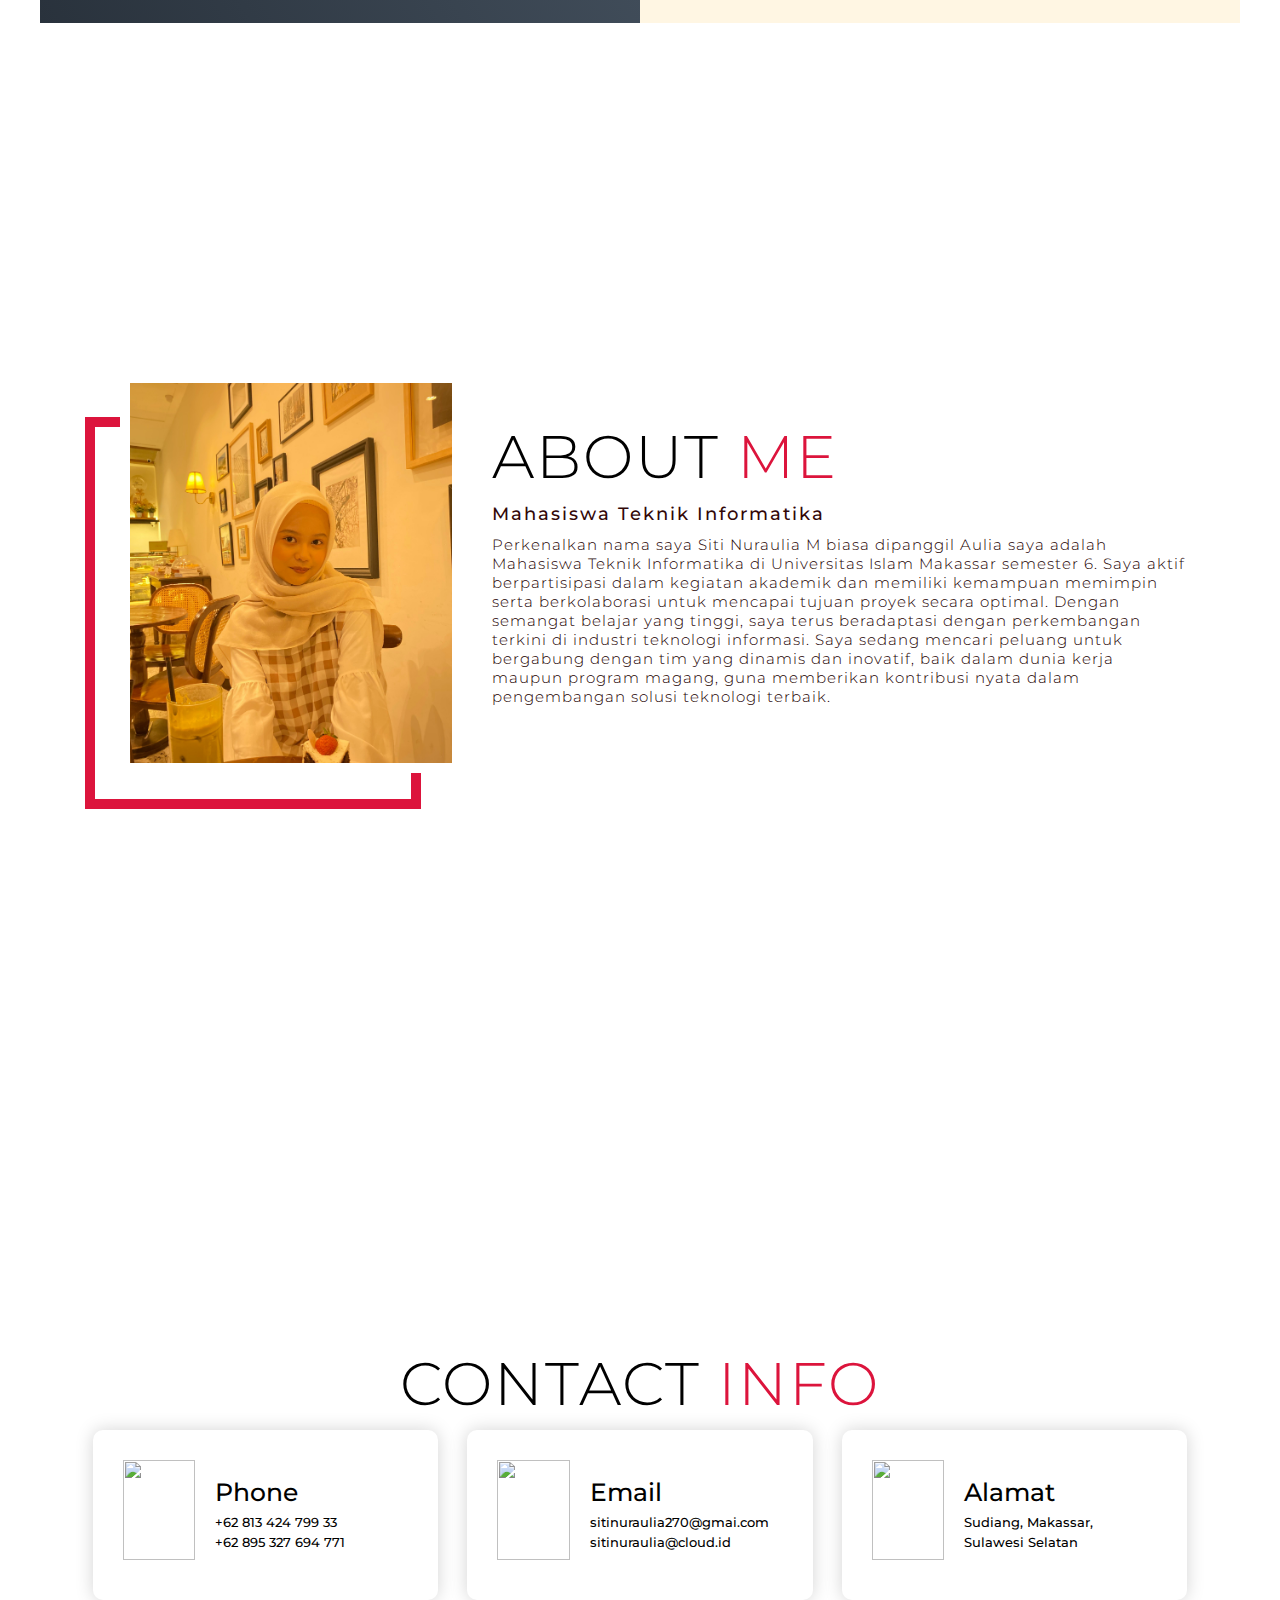
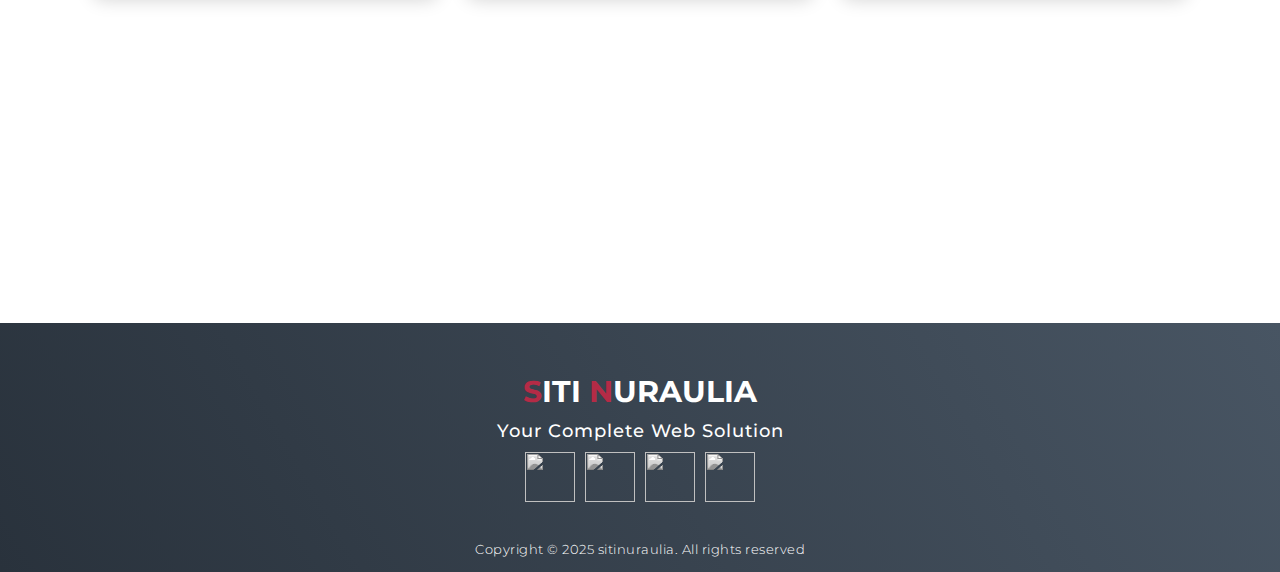
==== commit 5d0f8fd0: "Update index.html" ====
--- a/index.html
+++ b/index.html
@@ -73,7 +73,7 @@
         <div class="service-item">
           <div class="icon"><img src="https://img.icons8.com/bubbles/100/000000/console.png" /></div>
           <h2>Programing</h2>
-          <p>Familiar dengan beberapa bahasa pemrograman seperti C++, PHP ,JavaScript, dan C#. Memiliki dasar-dasar logika pemrograman dan memahami cara membuat program sederhana.
+          <p>Familiar dengan beberapa bahasa pemrograman seperti C++, PHP ,JavaScript dan C#. Memiliki dasar-dasar logika pemrograman dan memahami cara membuat program sederhana.
         </p>
         </div>
         <div class="service-item">
